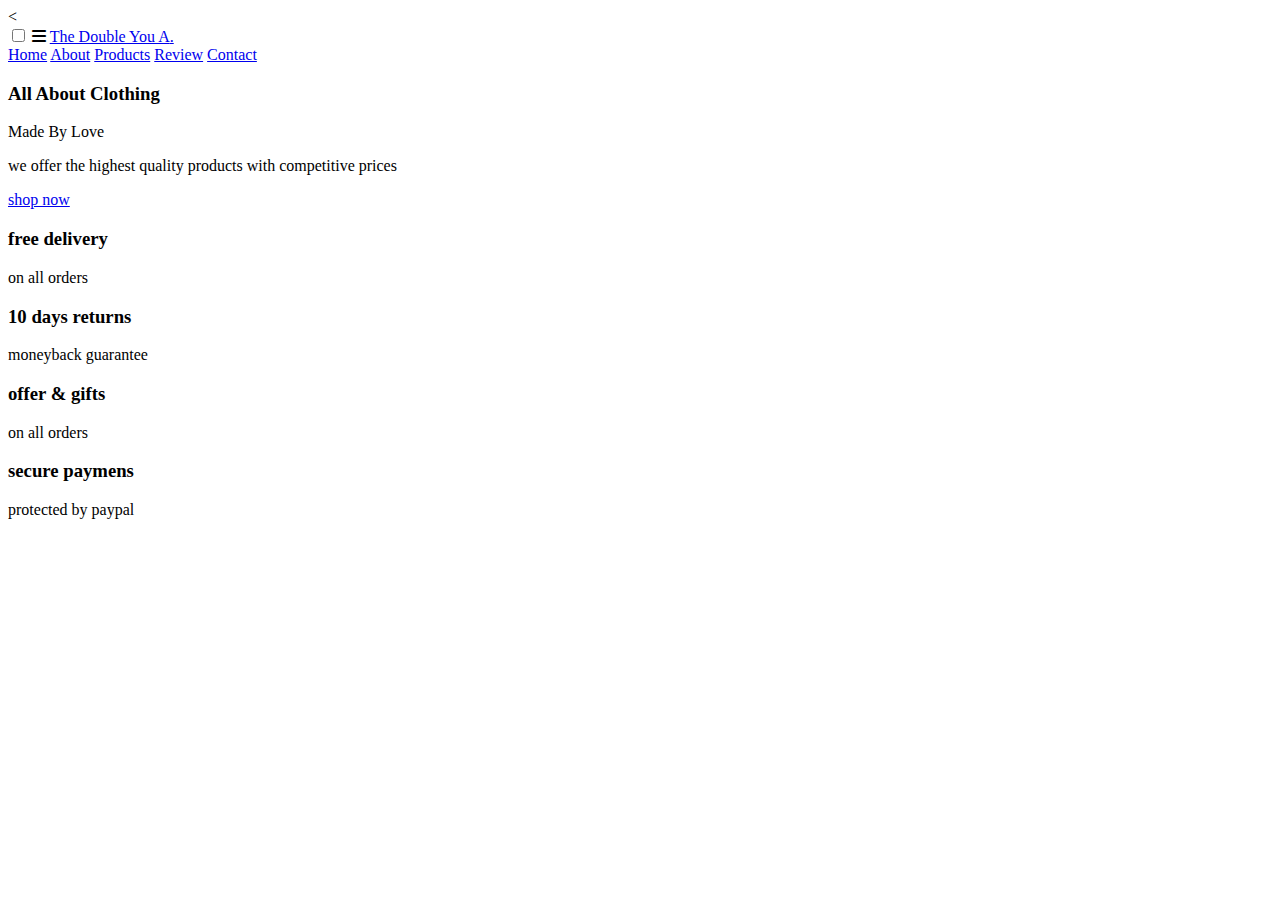
==== index.html @ b4d62215 "Add files via upload" ====
<<!DOCTYPE html>
<html lang="en" dir="ltr">
  <head>
    <meta charset="utf-8">
<meta http-equiv="X-UA-Compatible"content="IE=edge">
<meta name= "viewport" content="width=device-width, initial-scale=1.0">
    <title>The DoubleYOUA Website </title>
     <link rel="stylesheet" href="https://cdnjs.cloudflare.com/ajax/libs/font-awesome/6.2.1/css/all.min.css">
     <link rel="stylesheet" href="css/style.css">

  </head>
  <body>

    <header>
    <input type="checkbox" name="" id="toggler">
    <label for="toggler" class="fas fa-bars"></label>

      <a href="#" class="logo">The Double You A<span>.</span></a>

      <nav class="navbar">
        <a href="index.html">Home</a>
        <a href="about.html">About</a>
        <a href="products.html">Products</a>
        <a href="reviews.html">Review</a>
        <a href="contact.html">Contact</a>
      </nav>

      </header>


<!-- header section ends -->



<!-- home section starts -->

<section class="home" id="home">

<div class="content">
  <h3>All About Clothing</h3>
  <span>  Made By Love </span>
  <p>we offer the highest quality products with competitive prices</p>
  <a href="#" class="btn">shop now</a>
</div>

</section>

<!-- home section ends -->

<!--icons section starts-->

<section class="icons-container">

    <div class="icons">
        <img src="images/icon-1.png" alt="">
        <div class="info">
            <h3>free delivery</h3>
            <span>on all orders</span>
        </div>
    </div>

    <div class="icons">
        <img src="images/icon-2.png" alt="">
        <div class="info">
            <h3>10 days returns</h3>
            <span>moneyback guarantee</span>
        </div>
    </div>

    <div class="icons">
        <img src="images/icon-3.png" alt="">
        <div class="info">
            <h3>offer & gifts</h3>
            <span>on all orders</span>
        </div>
    </div>

    <div class="icons">
        <img src="images/icon-4.png" alt="">
        <div class="info">
            <h3>secure paymens</h3>
            <span>protected by paypal</span>
        </div>
    </div>

</section>

<!--icons section ends-->

  </body>
</html>
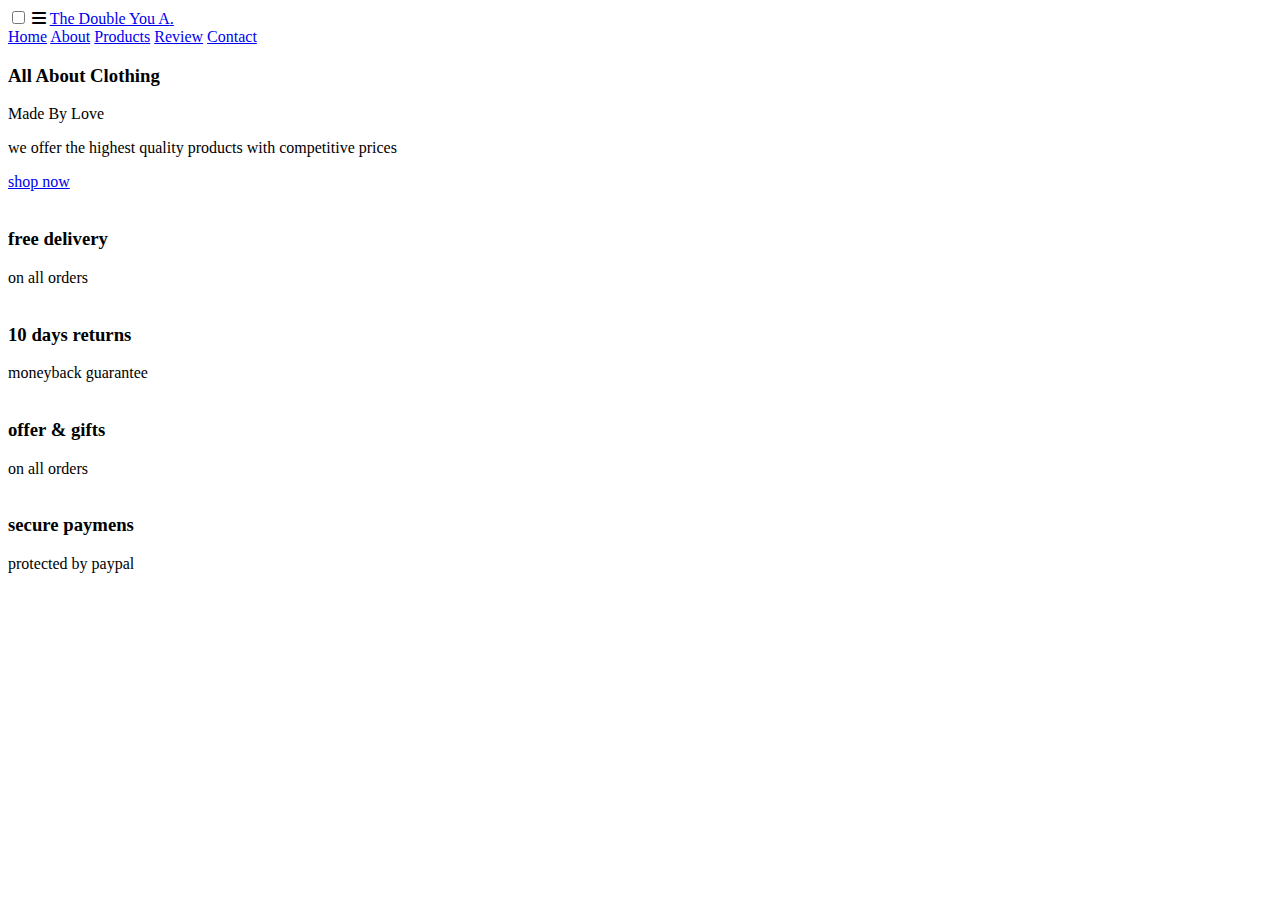
==== commit 42ab4fbd: "Add files via upload" ====
--- a/index.html
+++ b/index.html
@@ -1,4 +1,4 @@
-<<!DOCTYPE html>
+<!DOCTYPE html>
 <html lang="en" dir="ltr">
   <head>
     <meta charset="utf-8">
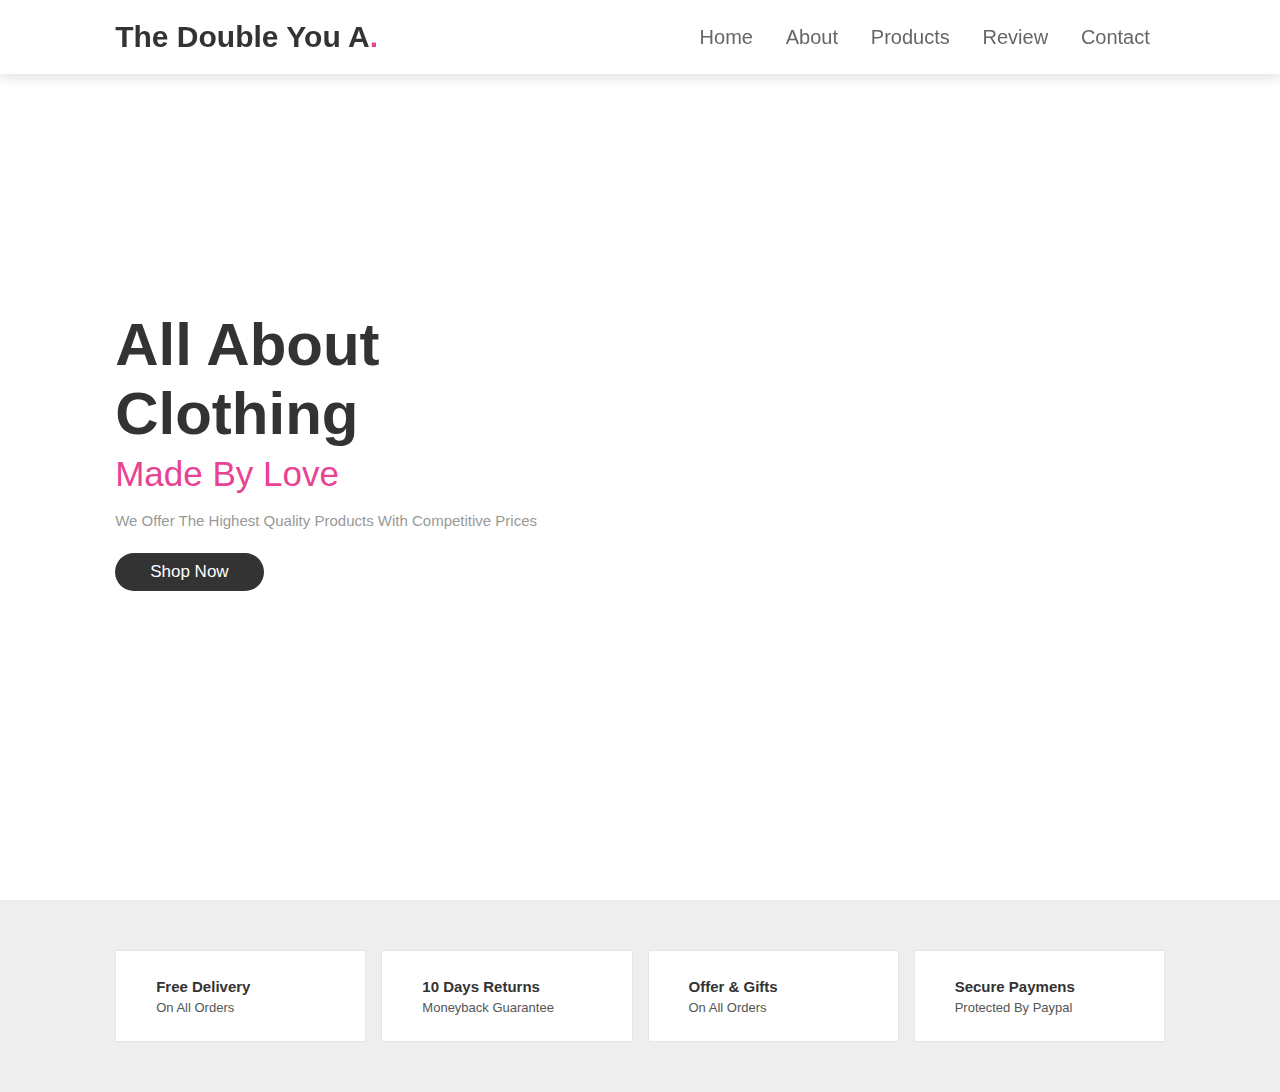
==== commit c8fe0016: "Add files via upload" ====
--- a/index.html
+++ b/index.html
@@ -6,7 +6,7 @@
 <meta name= "viewport" content="width=device-width, initial-scale=1.0">
     <title>The DoubleYOUA Website </title>
      <link rel="stylesheet" href="https://cdnjs.cloudflare.com/ajax/libs/font-awesome/6.2.1/css/all.min.css">
-     <link rel="stylesheet" href="css/style.css">
+     <link rel="stylesheet" href="CSS/style.css">
 
   </head>
   <body>
--- a/CSS/style.css
+++ b/CSS/style.css
@@ -0,0 +1,255 @@
+:root{
+    --pink:#e84393;
+}
+
+*{
+    margin:0; padding:0;
+    box-sizing: border-box;
+    font-family: Verdana, Geneva, Tahoma, sans-serif;
+    outline: none; border:none;
+    text-decoration: none;
+    text-transform: capitalize;
+    transition: .2s linear;
+}
+
+html{
+    font-size: 62.5%;
+    scroll-behavior: smooth;
+    scroll-padding-top: 6rem;
+    overflow-x: hidden;
+}
+
+section{
+    padding:2rem 9%;
+}
+
+.heading{
+    text-align: center;
+    font-size: 4rem;
+    color:#333;
+    padding:1rem;
+    margin:2rem 0;
+    background:rgba(255, 51, 153,.05);
+}
+
+.heading span{
+    color:var(--pink);
+}
+
+.btn{
+    display: inline-block;
+    margin-top: 1rem;
+    border-radius: 5rem;
+    background:#333;
+    color:#fff;
+    padding:.9rem 3.5rem;
+    cursor: pointer;
+    font-size: 1.7rem;
+}
+
+.btn:hover{
+    background:var(--pink);
+}
+
+header{
+    position: fixed;
+    top:0; left:0; right:0;
+    background:#fff;
+    padding:2rem 9%;
+    display: flex;
+    align-items: center;
+    justify-content: space-between;
+    z-index: 1000;
+    box-shadow: 0 .5rem 1rem rgba(0,0,0,.1);
+}
+
+header .logo{
+    font-size: 3rem;
+    color:#333;
+    font-weight: bolder;
+}
+
+header .logo span{
+    color:var(--pink);
+}
+
+header .navbar a{
+    font-size: 2rem;
+    padding:0 1.5rem;
+    color:#666;
+}
+
+header .navbar a:hover{
+    color:var(--pink);
+}
+
+header .icons a{
+    font-size: 2.5rem;
+    color:#333;
+    margin-left: 1.5rem;
+}
+
+header .icons a:hover{
+    color:var(--pink);
+}
+
+header #toggler{
+    display: none;
+}
+
+header .fa-bars{
+    font-size: 3rem;
+    color:#333;
+    border-radius: .5rem;
+    padding:.5rem 1.5rem;
+    cursor: pointer;
+    border:.1rem solid rgba(0,0,0,.3);
+    display: none;
+}
+
+.home{
+    display: flex;
+    align-items: center;
+    min-height: 100vh;
+    background:url(../images/home-bg) no-repeat;
+    background-size: cover;
+    background-position: center;
+}
+
+.home .content{
+    max-width: 50rem;
+}
+
+.home .content h3{
+    font-size: 6rem;
+    color:#333;
+}
+
+.home .content span{
+    font-size: 3.5rem;
+    color:var(--pink);
+    padding:1rem 0;
+    line-height: 1.5;
+}
+
+.home .content p{
+    font-size: 1.5rem;
+    color:#999;
+    padding:1rem 0;
+    line-height: 1.5;
+}
+
+
+
+.icons-container{
+    background:#eee;
+    display: flex;
+    flex-wrap: wrap;
+    gap:1.5rem;
+    padding-top: 5rem;
+    padding-bottom: 5rem;
+}
+
+.icons-container .icons{
+    background:#fff;
+    border:.1rem solid rgba(0,0,0,.1);
+    padding:2rem;
+    display: flex;
+    align-items: center;
+    flex:1 1 25rem;
+}
+
+.icons-container .icons img{
+    height:5rem;
+    margin-right: 2rem;
+}
+
+.icons-container .icons h3{
+    color:#333;
+    padding-bottom: .5rem;
+    font-size: 1.5rem;
+}
+
+.icons-container .icons span{
+    color:#555;
+    font-size: 1.3rem;
+}
+
+
+
+/* media queries  */
+@media (max-width:991px){
+
+    html{
+        font-size: 55%;
+    }
+
+    header{
+        padding:2rem;
+    }
+
+    section{
+        padding:2rem;
+    }
+
+    .home{
+        background-position: left;
+    }
+
+}
+
+@media (max-width:768px){
+
+    header .fa-bars{
+        display: block;
+    }
+
+    header .navbar{
+        position:absolute;
+        top:100%; left:0; right:0;
+        background:#eee;
+        border-top: .1rem solid rgba(0,0,0,.1);
+        clip-path: polygon(0 0, 100% 0, 100% 0, 0 0);
+    }
+
+    header #toggler:checked ~ .navbar{
+        clip-path:polygon(0 0, 100% 0, 100% 100%, 0% 100%);
+    }
+
+    header .navbar a{
+        margin:1.5rem;
+        padding:1.5rem;
+        background:#fff;
+        border:.1rem solid rgba(0,0,0,.1);
+        display: block;
+    }
+
+    .home .content h3{
+        font-size: 5rem;
+    }
+
+    .home .content span{
+        font-size: 2.5rem;
+    }
+
+    .icons-container .icons h3{
+        font-size: 2rem;
+    }
+
+    .icons-container .icons span{
+        font-size: 1.7rem;
+    }
+
+}
+
+@media (max-width:450px){
+
+    html{
+        font-size: 50%;
+    }
+
+    .heading{
+        font-size: 3rem;
+    }
+
+}
